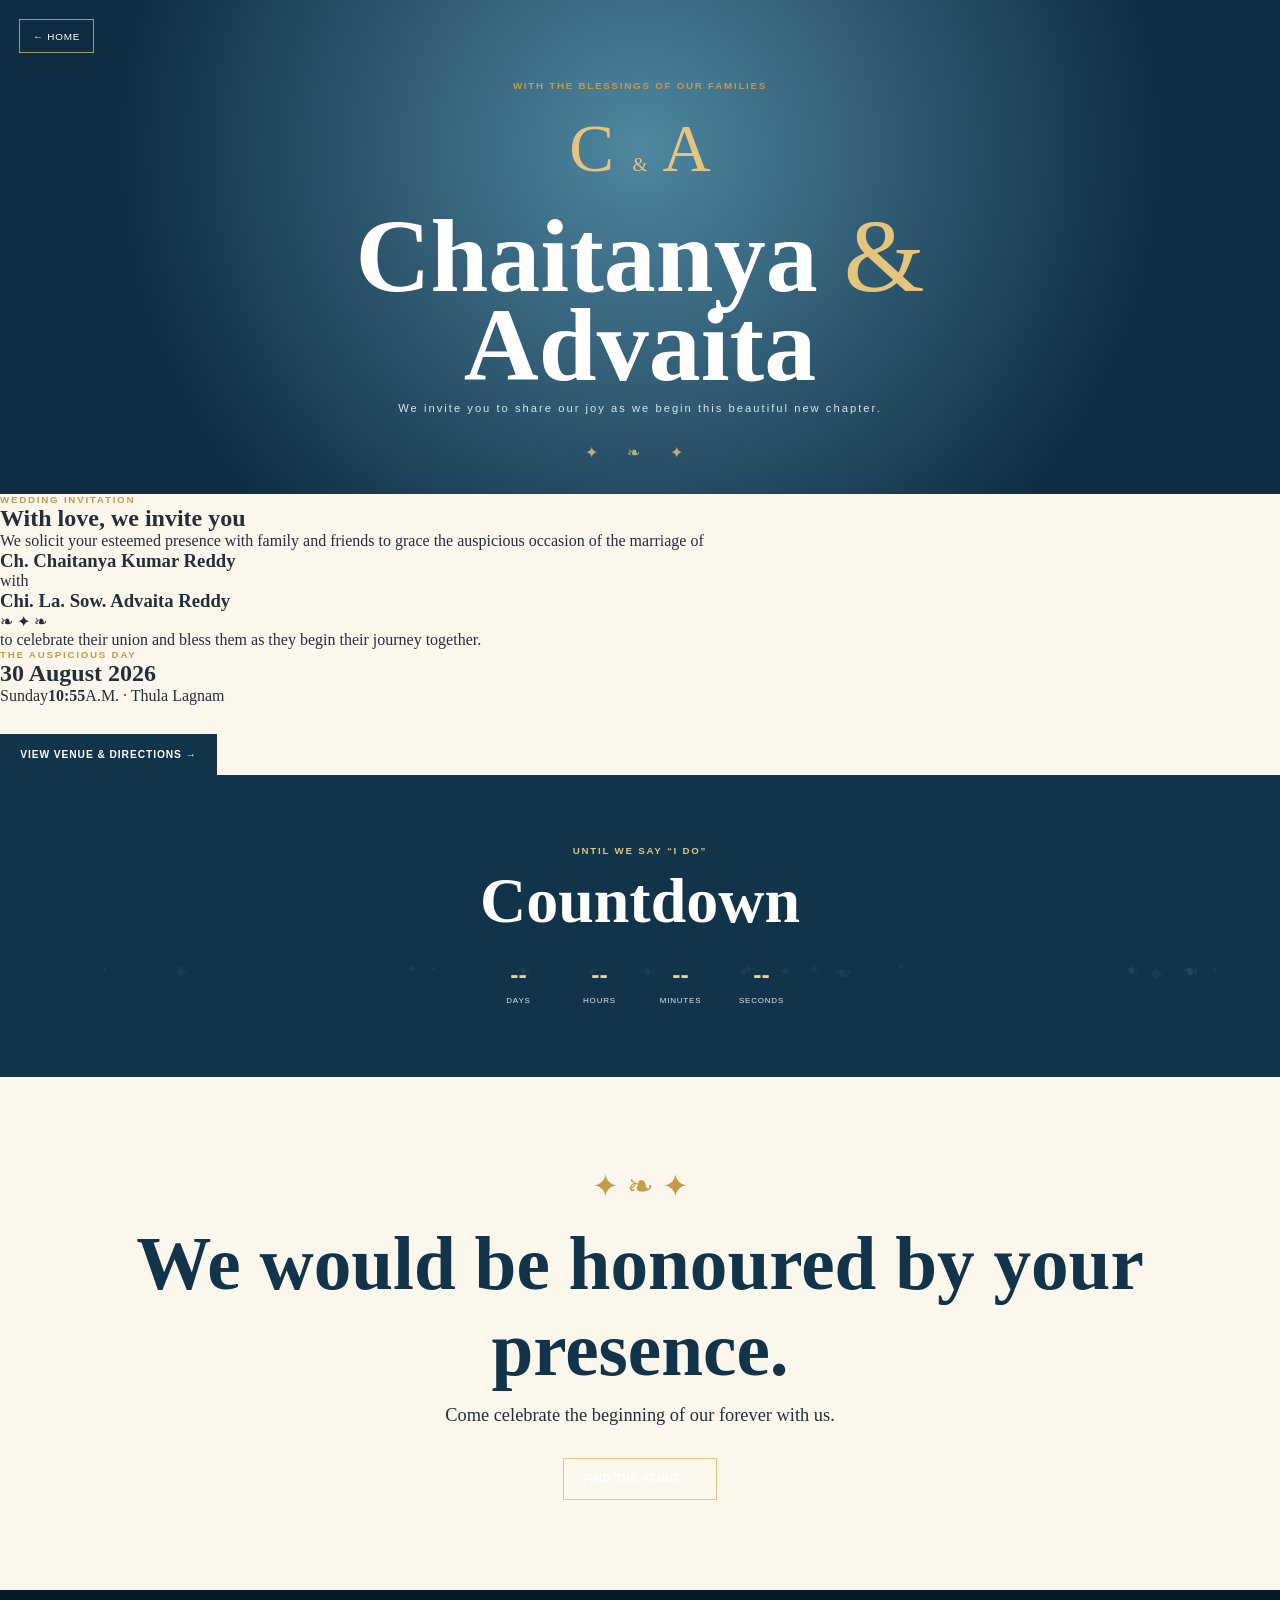
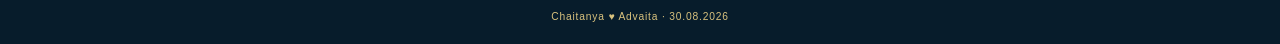
==== invitation.html @ 842b2c0c "Create dedicated marriage invitation page" ====
<!doctype html><html lang="en"><head><meta charset="utf-8"><meta name="viewport" content="width=device-width,initial-scale=1"><meta name="theme-color" content="#173b52"><meta name="description" content="Chaitanya & Advaita — Wedding Invitation"><title>Chaitanya & Advaita | Invitation</title><link rel="stylesheet" href="style.css"></head><body><div id="petals"></div><header class="subhero invitation-hero"><a class="back" href="index.html">← Home</a><p class="eyebrow">With the blessings of our families</p><div class="monogram">C <span>&amp;</span> A</div><h1>Chaitanya <span>&amp;</span><br>Advaita</h1><p>We invite you to share our joy as we begin this beautiful new chapter.</p></header><main><section class="invitation-copy"><p class="eyebrow">Wedding Invitation</p><h2>With love, we invite you</h2><p>We solicit your esteemed presence with family and friends to grace the auspicious occasion of the marriage of</p><h3>Ch. Chaitanya Kumar Reddy</h3><div class="with">with</div><h3>Chi. La. Sow. Advaita Reddy</h3><div class="ornament">❧ ✦ ❧</div><p>to celebrate their union and bless them as they begin their journey together.</p></section><section class="marriage-card"><p class="eyebrow">The Auspicious Day</p><h2>30 August 2026</h2><div class="muhurtham"><span>Sunday</span><strong>10:55</strong><span>A.M. · Thula Lagnam</span></div><a class="btn dark" href="venue.html">View Venue &amp; Directions →</a></section><section class="count"><p class="eyebrow">Until we say “I do”</p><h2>Countdown</h2><div class="timer"><div><b id="d">--</b><span>Days</span></div><div><b id="h">--</b><span>Hours</span></div><div><b id="m">--</b><span>Minutes</span></div><div><b id="s">--</b><span>Seconds</span></div></div></section><section class="closing"><div class="rings">✦ ❧ ✦</div><h2>We would be honoured by your presence.</h2><p>Come celebrate the beginning of our forever with us.</p><a class="btn" href="venue.html">Find the Venue →</a></section></main><footer>Chaitanya ♥ Advaita · 30.08.2026</footer><script src="script.js"></script></body></html>
---- style.css ----
*{box-sizing:border-box;margin:0;padding:0}:root{--navy:#12344a;--blue:#3b7798;--sky:#dceef4;--ivory:#fbf7ed;--gold:#c79a4a;--ink:#22303a;--rose:#b96d72}html{scroll-behavior:smooth}body{background:var(--ivory);color:var(--ink);font-family:Georgia,'Times New Roman',serif;overflow-x:hidden}body:before{content:'';position:fixed;inset:0;pointer-events:none;opacity:.1;background-image:radial-gradient(#537486 .7px,transparent .7px);background-size:10px 10px;z-index:20}.hero{min-height:100svh;background:radial-gradient(circle at 50% 32%,#4f86a0,#0e2d43 70%);color:#fff;display:grid;place-items:center;text-align:center;padding:7vh 8vw;position:relative;overflow:hidden}.hero:before,.hero:after{content:'✦';position:absolute;color:rgba(255,255,255,.18);font-size:6rem}.hero:before{top:7%;left:9%}.hero:after{bottom:10%;right:9%}.hero-inner{max-width:760px}.eyebrow{font-family:Arial,sans-serif;text-transform:uppercase;letter-spacing:.18em;font-size:.61rem;font-weight:700;color:var(--gold)}.hero .eyebrow{color:#e7f2f5}.monogram{margin:1.2rem auto .7rem;font-family:'Brush Script MT',cursive;font-size:4.2rem;color:#e5c57e}.monogram span{font-family:Georgia,serif;font-size:1.2rem;margin:0 .1rem}.hero h1{font-size:clamp(3.6rem,15vw,7.5rem);line-height:.9;font-weight:600}.hero h1 span{font-family:cursive;color:#e5c57e}.hero-sub{font-size:1.6rem;margin:1rem 0;font-style:italic}.hero-date{font-family:Arial,sans-serif;letter-spacing:.22em;font-size:.72rem;color:#d8e6ec}.btn,.small-btn{display:inline-block;text-decoration:none;font-family:Arial,sans-serif;text-transform:uppercase;letter-spacing:.09em;font-size:.64rem;font-weight:700;cursor:pointer}.btn{margin-top:1.8rem;padding:.9rem 1.2rem;border:1px solid #e5c57e;color:#fff;background:rgba(255,255,255,.07)}.welcome{padding:80px 8vw;text-align:center;max-width:780px;margin:auto}.welcome h2,.section-head h2,.closing h2{font-size:clamp(2.6rem,9vw,4.7rem);color:var(--navy);margin:.5rem 0}.welcome p:last-child,.section-head p:last-child,.closing p{font-size:1.15rem;line-height:1.55}.events{max-width:900px;margin:auto;padding:20px 6vw 90px}.events-page{padding-top:65px}.section-head{text-align:center;margin-bottom:2rem}.event{display:grid;grid-template-columns:90px 1fr;gap:1.2rem;background:#fffdf8;border:1px solid #d7c7a5;margin:1.1rem 0;padding:1.2rem;box-shadow:0 12px 30px rgba(18,52,74,.07);transition:transform .25s,box-shadow .25s}.event:hover{transform:translateY(-5px);box-shadow:0 16px 36px rgba(18,52,74,.13)}.event.blue{background:linear-gradient(135deg,#fffdf8,#e8f5fa);border-color:#9fc7d8}.event.wedding{border:2px solid var(--gold);background:linear-gradient(135deg,#fffdf8,#f4ead1)}.date{display:flex;flex-direction:column;align-items:center;justify-content:center;border-right:1px solid #ddd0b5;color:var(--navy);padding-right:1rem}.date b{font-size:3rem;line-height:.85}.date span{font-family:Arial,sans-serif;font-size:.58rem;letter-spacing:.15em;margin-top:.4rem}.tag{font-family:Arial,sans-serif;color:var(--gold);font-size:.61rem;letter-spacing:.13em;text-transform:uppercase;font-weight:700}.event h3{font-size:clamp(1.9rem,7vw,3rem);color:var(--navy);margin:.25rem 0}.event-copy p{font-size:1rem;line-height:1.45}.place,.time{color:var(--blue);font-weight:700;margin-bottom:.45rem}.dress{display:flex;align-items:center;gap:.55rem;flex-wrap:wrap;margin-top:1rem;padding:.7rem;background:#dcedf4;border-left:3px solid #4d86a1}.dress span{font-size:1.4rem}.dress strong,.dress b{font-family:Arial,sans-serif;font-size:.67rem;text-transform:uppercase;letter-spacing:.08em}.dress b{color:#255f80}.small-btn{margin-top:1rem;padding:.68rem .9rem;background:var(--navy);color:#fff}.count{background:var(--navy);color:#fff;text-align:center;padding:70px 6vw}.count .eyebrow{color:#dfc27f}.count h2{color:#fff;font-size:clamp(2.4rem,8vw,4rem);margin:.5rem 0}.timer{display:flex;justify-content:center;gap:1rem;margin-top:1.4rem}.timer div{min-width:65px}.timer b{display:block;font-family:Arial,sans-serif;font-size:1.55rem;color:#f0d48e}.timer span{font-family:Arial,sans-serif;text-transform:uppercase;font-size:.5rem;letter-spacing:.1em;color:#dce8ed}.closing{text-align:center;padding:90px 7vw}.rings{font-size:2rem;color:var(--gold);margin-bottom:1rem}.closing p{max-width:600px;margin:auto}.dark{background:var(--navy);border-color:var(--navy);color:#fff}.subhero{min-height:52svh;background:radial-gradient(circle at 50% 30%,#4f86a0,#0e2d43 72%);color:#fff;display:flex;flex-direction:column;align-items:center;justify-content:center;text-align:center;padding:5rem 7vw;position:relative}.subhero:after{content:'✦  ❧  ✦';position:absolute;bottom:2rem;color:#e5c57e;letter-spacing:.8rem;opacity:.8}.subhero h1{font-size:clamp(3.3rem,13vw,6.5rem);line-height:.85;margin:.8rem 0;font-weight:600}.subhero h1 span{font-family:'Brush Script MT',cursive;color:#e5c57e;font-weight:400}.subhero>p:last-of-type{font-family:Arial,sans-serif;letter-spacing:.18em;font-size:.7rem;color:#d8e6ec}.back{position:absolute;top:1.2rem;left:1.2rem;color:#fff;text-decoration:none;font-family:Arial,sans-serif;text-transform:uppercase;font-size:.62rem;letter-spacing:.08em;border:1px solid rgba(229,197,126,.7);padding:.65rem .8rem}.venue-hero{background:radial-gradient(circle at 50% 30%,#6b8e99,#12344a 72%)}.venue-page{max-width:850px;margin:auto;padding:75px 7vw 90px;text-align:center}.venue-page h2{font-size:clamp(2.5rem,9vw,5rem);color:var(--navy);margin:.7rem 0}.venue-address{font-size:1.35rem;line-height:1.5}.venue-time{color:var(--blue);font-weight:700;font-size:1.1rem;margin:1.2rem 0}.venue-actions{margin:1.5rem 0 2.5rem}.map-btn{display:inline-block;background:var(--navy);color:#fff;text-decoration:none;padding:.9rem 1.2rem;font-family:Arial,sans-serif;text-transform:uppercase;letter-spacing:.08em;font-size:.65rem}.qr-wrap{display:flex;align-items:center;justify-content:center;gap:1.5rem;max-width:650px;margin:auto;padding:1.4rem;background:#fffdf8;border:1px solid #d7c7a5;box-shadow:0 12px 30px rgba(18,52,74,.08);text-align:left}.qr-wrap img{width:170px;height:170px;object-fit:contain;background:#fff}.qr-wrap h3{font-size:2rem;color:var(--navy);margin-bottom:.5rem}.qr-wrap p{font-size:1rem;line-height:1.45}.qr-placeholder{width:170px;height:170px;display:grid;place-items:center;text-align:center;border:1px dashed #bba97e;background:#fff;color:#8b7650;padding:1rem}.qr-placeholder p:first-child{font-family:Arial,sans-serif;text-transform:uppercase;letter-spacing:.1em;font-weight:700}.qr-note{font-size:.7rem!important;line-height:1.3!important}.venue-nav{display:flex;justify-content:center;gap:1.5rem;margin-top:2.2rem}.venue-nav a,.footer-link{color:var(--navy);font-family:Arial,sans-serif;text-decoration:none;font-size:.65rem;text-transform:uppercase;letter-spacing:.08em}.venue-nav a:hover,.footer-link:hover{text-decoration:underline}footer{text-align:center;background:#071c2b;color:#d9c27e;padding:1.35rem;font-family:Arial,sans-serif;font-size:.64rem;letter-spacing:.08em}.footer-link{color:#d9c27e}.petal{position:fixed;top:-30px;z-index:30;color:#7ca3b7;pointer-events:none;animation:fall linear forwards}@keyframes fall{to{transform:translate3d(var(--drift),110vh,0) rotate(540deg);opacity:.1}}@media(max-width:520px){.event{grid-template-columns:68px 1fr;gap:.8rem;padding:.95rem}.date{padding-right:.7rem}.date b{font-size:2.4rem}.event h3{font-size:2rem}.timer{gap:.45rem}.timer div{min-width:55px}.qr-wrap{flex-direction:column;text-align:center}.qr-wrap img,.qr-placeholder{width:210px;height:210px}.venue-nav{gap:1rem}.subhero{min-height:48svh}}
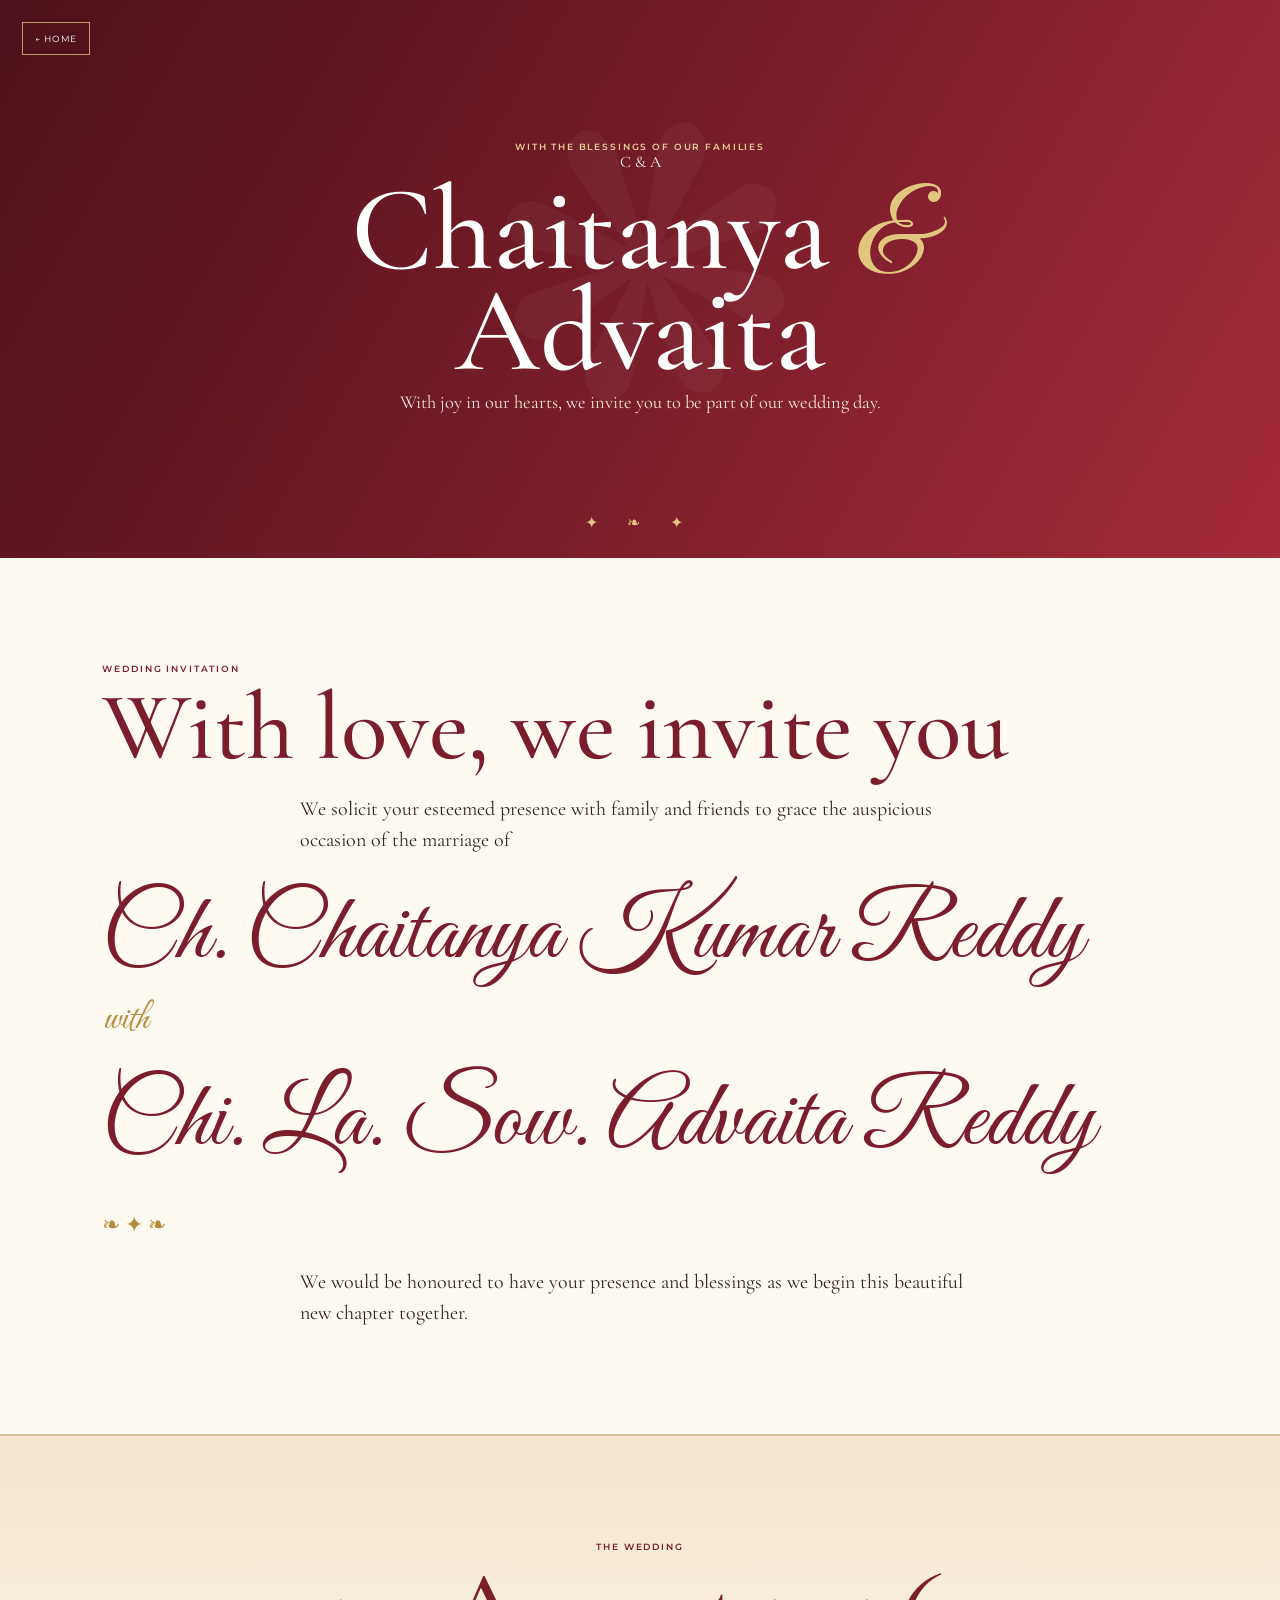
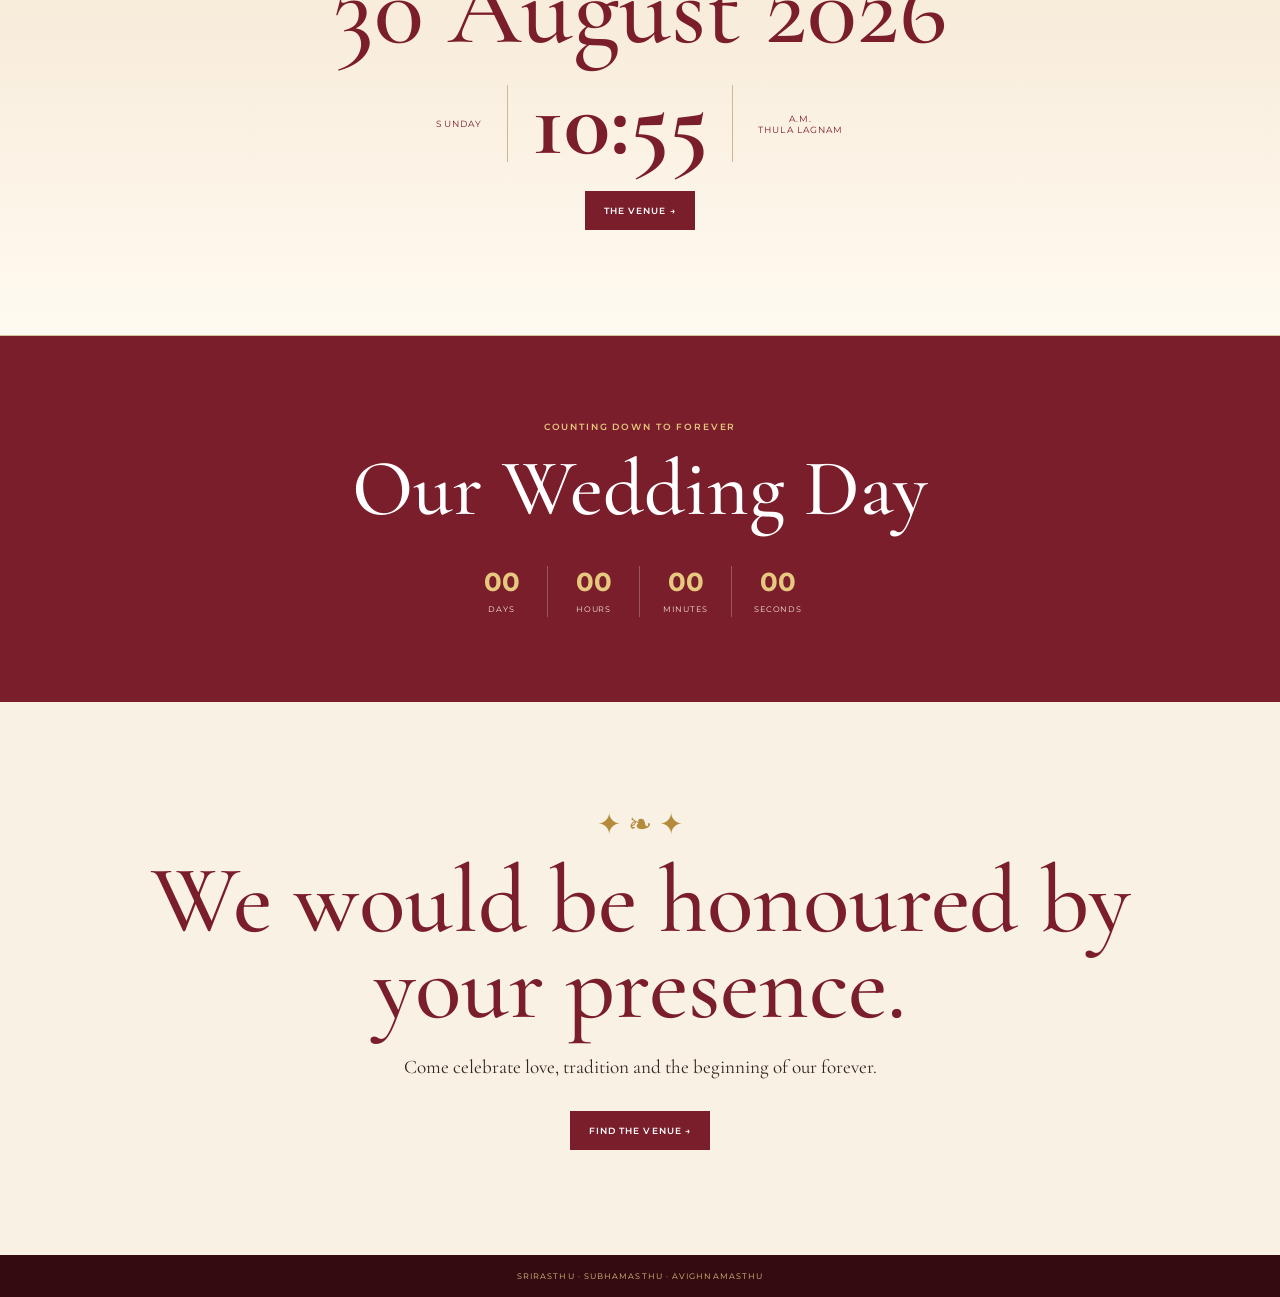
==== commit e28e01c6: "Redesign wedding invitation page" ====
--- a/invitation.html
+++ b/invitation.html
@@ -1 +1 @@
-<!doctype html><html lang="en"><head><meta charset="utf-8"><meta name="viewport" content="width=device-width,initial-scale=1"><meta name="theme-color" content="#173b52"><meta name="description" content="Chaitanya & Advaita — Wedding Invitation"><title>Chaitanya & Advaita | Invitation</title><link rel="stylesheet" href="style.css"></head><body><div id="petals"></div><header class="subhero invitation-hero"><a class="back" href="index.html">← Home</a><p class="eyebrow">With the blessings of our families</p><div class="monogram">C <span>&amp;</span> A</div><h1>Chaitanya <span>&amp;</span><br>Advaita</h1><p>We invite you to share our joy as we begin this beautiful new chapter.</p></header><main><section class="invitation-copy"><p class="eyebrow">Wedding Invitation</p><h2>With love, we invite you</h2><p>We solicit your esteemed presence with family and friends to grace the auspicious occasion of the marriage of</p><h3>Ch. Chaitanya Kumar Reddy</h3><div class="with">with</div><h3>Chi. La. Sow. Advaita Reddy</h3><div class="ornament">❧ ✦ ❧</div><p>to celebrate their union and bless them as they begin their journey together.</p></section><section class="marriage-card"><p class="eyebrow">The Auspicious Day</p><h2>30 August 2026</h2><div class="muhurtham"><span>Sunday</span><strong>10:55</strong><span>A.M. · Thula Lagnam</span></div><a class="btn dark" href="venue.html">View Venue &amp; Directions →</a></section><section class="count"><p class="eyebrow">Until we say “I do”</p><h2>Countdown</h2><div class="timer"><div><b id="d">--</b><span>Days</span></div><div><b id="h">--</b><span>Hours</span></div><div><b id="m">--</b><span>Minutes</span></div><div><b id="s">--</b><span>Seconds</span></div></div></section><section class="closing"><div class="rings">✦ ❧ ✦</div><h2>We would be honoured by your presence.</h2><p>Come celebrate the beginning of our forever with us.</p><a class="btn" href="venue.html">Find the Venue →</a></section></main><footer>Chaitanya ♥ Advaita · 30.08.2026</footer><script src="script.js"></script></body></html>+<!doctype html><html lang="en"><head><meta charset="utf-8"><meta name="viewport" content="width=device-width,initial-scale=1"><meta name="theme-color" content="#7b1e2b"><title>Chaitanya & Advaita | Invitation</title><link rel="stylesheet" href="style.css"></head><body><header class="subhero invitation-hero"><a class="back" href="index.html">← Home</a><p class="eyebrow">With the blessings of our families</p><div class="monogram">C <span>&amp;</span> A</div><h1>Chaitanya <span>&amp;</span><br>Advaita</h1><p>With joy in our hearts, we invite you to be part of our wedding day.</p></header><main><section class="invitation-copy"><p class="eyebrow">Wedding Invitation</p><h2>With love, we invite you</h2><p>We solicit your esteemed presence with family and friends to grace the auspicious occasion of the marriage of</p><h3>Ch. Chaitanya Kumar Reddy</h3><div class="with">with</div><h3>Chi. La. Sow. Advaita Reddy</h3><div class="ornament">❧ ✦ ❧</div><p>We would be honoured to have your presence and blessings as we begin this beautiful new chapter together.</p></section><section class="marriage-card"><p class="eyebrow">The Wedding</p><h2>30 August 2026</h2><div class="muhurtham"><span>Sunday</span><strong>10:55</strong><span>A.M.<br>Thula Lagnam</span></div><a class="btn" href="venue.html">THE VENUE →</a></section><section class="count"><p class="eyebrow">Counting down to forever</p><h2>Our Wedding Day</h2><div class="timer"><div><b id="d">--</b><span>Days</span></div><div><b id="h">--</b><span>Hours</span></div><div><b id="m">--</b><span>Minutes</span></div><div><b id="s">--</b><span>Seconds</span></div></div></section><section class="closing"><div class="rings">✦ ❧ ✦</div><h2>We would be honoured by your presence.</h2><p>Come celebrate love, tradition and the beginning of our forever.</p><a class="btn" href="venue.html">FIND THE VENUE →</a></section></main><footer>SRIRASTHU · SUBHAMASTHU · AVIGHNAMASTHU</footer><script src="script.js"></script></body></html>
--- a/style.css
+++ b/style.css
@@ -1 +1 @@
-*{box-sizing:border-box;margin:0;padding:0}:root{--navy:#12344a;--blue:#3b7798;--sky:#dceef4;--ivory:#fbf7ed;--gold:#c79a4a;--ink:#22303a;--rose:#b96d72}html{scroll-behavior:smooth}body{background:var(--ivory);color:var(--ink);font-family:Georgia,'Times New Roman',serif;overflow-x:hidden}body:before{content:'';position:fixed;inset:0;pointer-events:none;opacity:.1;background-image:radial-gradient(#537486 .7px,transparent .7px);background-size:10px 10px;z-index:20}.hero{min-height:100svh;background:radial-gradient(circle at 50% 32%,#4f86a0,#0e2d43 70%);color:#fff;display:grid;place-items:center;text-align:center;padding:7vh 8vw;position:relative;overflow:hidden}.hero:before,.hero:after{content:'✦';position:absolute;color:rgba(255,255,255,.18);font-size:6rem}.hero:before{top:7%;left:9%}.hero:after{bottom:10%;right:9%}.hero-inner{max-width:760px}.eyebrow{font-family:Arial,sans-serif;text-transform:uppercase;letter-spacing:.18em;font-size:.61rem;font-weight:700;color:var(--gold)}.hero .eyebrow{color:#e7f2f5}.monogram{margin:1.2rem auto .7rem;font-family:'Brush Script MT',cursive;font-size:4.2rem;color:#e5c57e}.monogram span{font-family:Georgia,serif;font-size:1.2rem;margin:0 .1rem}.hero h1{font-size:clamp(3.6rem,15vw,7.5rem);line-height:.9;font-weight:600}.hero h1 span{font-family:cursive;color:#e5c57e}.hero-sub{font-size:1.6rem;margin:1rem 0;font-style:italic}.hero-date{font-family:Arial,sans-serif;letter-spacing:.22em;font-size:.72rem;color:#d8e6ec}.btn,.small-btn{display:inline-block;text-decoration:none;font-family:Arial,sans-serif;text-transform:uppercase;letter-spacing:.09em;font-size:.64rem;font-weight:700;cursor:pointer}.btn{margin-top:1.8rem;padding:.9rem 1.2rem;border:1px solid #e5c57e;color:#fff;background:rgba(255,255,255,.07)}.welcome{padding:80px 8vw;text-align:center;max-width:780px;margin:auto}.welcome h2,.section-head h2,.closing h2{font-size:clamp(2.6rem,9vw,4.7rem);color:var(--navy);margin:.5rem 0}.welcome p:last-child,.section-head p:last-child,.closing p{font-size:1.15rem;line-height:1.55}.events{max-width:900px;margin:auto;padding:20px 6vw 90px}.events-page{padding-top:65px}.section-head{text-align:center;margin-bottom:2rem}.event{display:grid;grid-template-columns:90px 1fr;gap:1.2rem;background:#fffdf8;border:1px solid #d7c7a5;margin:1.1rem 0;padding:1.2rem;box-shadow:0 12px 30px rgba(18,52,74,.07);transition:transform .25s,box-shadow .25s}.event:hover{transform:translateY(-5px);box-shadow:0 16px 36px rgba(18,52,74,.13)}.event.blue{background:linear-gradient(135deg,#fffdf8,#e8f5fa);border-color:#9fc7d8}.event.wedding{border:2px solid var(--gold);background:linear-gradient(135deg,#fffdf8,#f4ead1)}.date{display:flex;flex-direction:column;align-items:center;justify-content:center;border-right:1px solid #ddd0b5;color:var(--navy);padding-right:1rem}.date b{font-size:3rem;line-height:.85}.date span{font-family:Arial,sans-serif;font-size:.58rem;letter-spacing:.15em;margin-top:.4rem}.tag{font-family:Arial,sans-serif;color:var(--gold);font-size:.61rem;letter-spacing:.13em;text-transform:uppercase;font-weight:700}.event h3{font-size:clamp(1.9rem,7vw,3rem);color:var(--navy);margin:.25rem 0}.event-copy p{font-size:1rem;line-height:1.45}.place,.time{color:var(--blue);font-weight:700;margin-bottom:.45rem}.dress{display:flex;align-items:center;gap:.55rem;flex-wrap:wrap;margin-top:1rem;padding:.7rem;background:#dcedf4;border-left:3px solid #4d86a1}.dress span{font-size:1.4rem}.dress strong,.dress b{font-family:Arial,sans-serif;font-size:.67rem;text-transform:uppercase;letter-spacing:.08em}.dress b{color:#255f80}.small-btn{margin-top:1rem;padding:.68rem .9rem;background:var(--navy);color:#fff}.count{background:var(--navy);color:#fff;text-align:center;padding:70px 6vw}.count .eyebrow{color:#dfc27f}.count h2{color:#fff;font-size:clamp(2.4rem,8vw,4rem);margin:.5rem 0}.timer{display:flex;justify-content:center;gap:1rem;margin-top:1.4rem}.timer div{min-width:65px}.timer b{display:block;font-family:Arial,sans-serif;font-size:1.55rem;color:#f0d48e}.timer span{font-family:Arial,sans-serif;text-transform:uppercase;font-size:.5rem;letter-spacing:.1em;color:#dce8ed}.closing{text-align:center;padding:90px 7vw}.rings{font-size:2rem;color:var(--gold);margin-bottom:1rem}.closing p{max-width:600px;margin:auto}.dark{background:var(--navy);border-color:var(--navy);color:#fff}.subhero{min-height:52svh;background:radial-gradient(circle at 50% 30%,#4f86a0,#0e2d43 72%);color:#fff;display:flex;flex-direction:column;align-items:center;justify-content:center;text-align:center;padding:5rem 7vw;position:relative}.subhero:after{content:'✦  ❧  ✦';position:absolute;bottom:2rem;color:#e5c57e;letter-spacing:.8rem;opacity:.8}.subhero h1{font-size:clamp(3.3rem,13vw,6.5rem);line-height:.85;margin:.8rem 0;font-weight:600}.subhero h1 span{font-family:'Brush Script MT',cursive;color:#e5c57e;font-weight:400}.subhero>p:last-of-type{font-family:Arial,sans-serif;letter-spacing:.18em;font-size:.7rem;color:#d8e6ec}.back{position:absolute;top:1.2rem;left:1.2rem;color:#fff;text-decoration:none;font-family:Arial,sans-serif;text-transform:uppercase;font-size:.62rem;letter-spacing:.08em;border:1px solid rgba(229,197,126,.7);padding:.65rem .8rem}.venue-hero{background:radial-gradient(circle at 50% 30%,#6b8e99,#12344a 72%)}.venue-page{max-width:850px;margin:auto;padding:75px 7vw 90px;text-align:center}.venue-page h2{font-size:clamp(2.5rem,9vw,5rem);color:var(--navy);margin:.7rem 0}.venue-address{font-size:1.35rem;line-height:1.5}.venue-time{color:var(--blue);font-weight:700;font-size:1.1rem;margin:1.2rem 0}.venue-actions{margin:1.5rem 0 2.5rem}.map-btn{display:inline-block;background:var(--navy);color:#fff;text-decoration:none;padding:.9rem 1.2rem;font-family:Arial,sans-serif;text-transform:uppercase;letter-spacing:.08em;font-size:.65rem}.qr-wrap{display:flex;align-items:center;justify-content:center;gap:1.5rem;max-width:650px;margin:auto;padding:1.4rem;background:#fffdf8;border:1px solid #d7c7a5;box-shadow:0 12px 30px rgba(18,52,74,.08);text-align:left}.qr-wrap img{width:170px;height:170px;object-fit:contain;background:#fff}.qr-wrap h3{font-size:2rem;color:var(--navy);margin-bottom:.5rem}.qr-wrap p{font-size:1rem;line-height:1.45}.qr-placeholder{width:170px;height:170px;display:grid;place-items:center;text-align:center;border:1px dashed #bba97e;background:#fff;color:#8b7650;padding:1rem}.qr-placeholder p:first-child{font-family:Arial,sans-serif;text-transform:uppercase;letter-spacing:.1em;font-weight:700}.qr-note{font-size:.7rem!important;line-height:1.3!important}.venue-nav{display:flex;justify-content:center;gap:1.5rem;margin-top:2.2rem}.venue-nav a,.footer-link{color:var(--navy);font-family:Arial,sans-serif;text-decoration:none;font-size:.65rem;text-transform:uppercase;letter-spacing:.08em}.venue-nav a:hover,.footer-link:hover{text-decoration:underline}footer{text-align:center;background:#071c2b;color:#d9c27e;padding:1.35rem;font-family:Arial,sans-serif;font-size:.64rem;letter-spacing:.08em}.footer-link{color:#d9c27e}.petal{position:fixed;top:-30px;z-index:30;color:#7ca3b7;pointer-events:none;animation:fall linear forwards}@keyframes fall{to{transform:translate3d(var(--drift),110vh,0) rotate(540deg);opacity:.1}}@media(max-width:520px){.event{grid-template-columns:68px 1fr;gap:.8rem;padding:.95rem}.date{padding-right:.7rem}.date b{font-size:2.4rem}.event h3{font-size:2rem}.timer{gap:.45rem}.timer div{min-width:55px}.qr-wrap{flex-direction:column;text-align:center}.qr-wrap img,.qr-placeholder{width:210px;height:210px}.venue-nav{gap:1rem}.subhero{min-height:48svh}}+@import url('https://fonts.googleapis.com/css2?family=Cormorant+Garamond:wght@400;500;600;700&family=Great+Vibes&family=Montserrat:wght@400;500;600;700&display=swap');*{box-sizing:border-box;margin:0;padding:0}:root{--maroon:#7b1e2b;--deep:#4d101a;--red:#a52a3a;--ivory:#f8f1e4;--paper:#fffaf1;--gold:#b58a3b;--ink:#332421;--muted:#806c63}html{scroll-behavior:smooth}body{background:var(--ivory);color:var(--ink);font-family:'Cormorant Garamond',Georgia,serif;overflow-x:hidden}body:before{content:'';position:fixed;inset:0;pointer-events:none;opacity:.11;background-image:radial-gradient(#8c705f .65px,transparent .65px);background-size:8px 8px;z-index:50}.grain{position:fixed;inset:0;pointer-events:none;z-index:49;opacity:.06;background:repeating-linear-gradient(0deg,transparent 0 3px,#5a3a30 4px),repeating-linear-gradient(90deg,transparent 0 5px,#5a3a30 6px);mix-blend-mode:multiply}.cover{min-height:100svh;position:relative;display:grid;place-items:center;text-align:center;background:radial-gradient(circle at 50% 30%,#fffaf1 0,#f6e9d5 54%,#ead8bf 100%);overflow:hidden;border:12px solid var(--maroon);border-bottom-width:0}.cover:before,.cover:after{content:'';position:absolute;width:55vw;height:55vw;max-width:650px;max-height:650px;border:1px solid rgba(123,30,43,.18);border-radius:50%;pointer-events:none}.cover:before{top:-35vw;left:-25vw}.cover:after{bottom:-35vw;right:-25vw}.frame{position:absolute;inset:18px;border:1px solid rgba(181,138,59,.65);pointer-events:none}.corner{position:absolute;color:var(--gold);font-size:3.4rem}.c1{top:30px;left:38px;transform:rotate(-25deg)}.c2{bottom:30px;right:38px;transform:rotate(155deg)}.cover-inner{position:relative;z-index:2;width:min(92%,720px);padding:50px 20px}.sanskrit{font-size:1.4rem;color:var(--maroon);letter-spacing:.12em}.rule{display:flex;align-items:center;gap:12px;justify-content:center;margin:16px auto 18px;color:var(--gold)}.rule span{height:1px;width:90px;background:var(--gold)}.rule i{font-style:normal}.kicker,.eyebrow{font-family:Montserrat,Arial,sans-serif;text-transform:uppercase;letter-spacing:.2em;font-size:.58rem;font-weight:600;color:var(--maroon)}.cover h1{font-size:clamp(4.4rem,17vw,8.5rem);line-height:.72;font-weight:500;color:var(--maroon);letter-spacing:-.025em}.amp{font-family:'Great Vibes',cursive;color:var(--gold);font-size:4rem;line-height:1.15;margin:.45rem 0}.cover-sub{font-size:1.35rem;font-style:italic;margin:1.4rem auto;color:var(--muted)}.date-lockup{display:flex;align-items:center;justify-content:center;gap:13px;color:var(--maroon);margin:1.2rem auto}.date-lockup span{font-size:4rem;font-weight:600;line-height:.8}.date-lockup small{font-family:Montserrat,Arial,sans-serif;text-align:left;font-size:.58rem;line-height:1.4;letter-spacing:.13em}.enter{display:inline-flex;align-items:center;gap:22px;text-decoration:none;color:#fff;background:var(--maroon);border:1px solid var(--maroon);padding:13px 18px 13px 22px;margin-top:1rem;font-family:Montserrat,Arial,sans-serif;font-size:.6rem;letter-spacing:.14em;transition:.3s}.enter b{font-size:1.05rem;font-weight:400}.enter:hover{background:var(--deep);transform:translateY(-2px)}.cover-footer{position:absolute;bottom:23px;z-index:3;font-family:Montserrat,Arial,sans-serif;font-size:.54rem;letter-spacing:.18em;color:var(--maroon)}.subhero{min-height:55svh;position:relative;display:flex;flex-direction:column;justify-content:center;align-items:center;text-align:center;padding:70px 8vw;color:#fff;background:linear-gradient(120deg,#4d101a,#7b1e2b 55%,#a52a3a);overflow:hidden}.subhero:before{content:'❋';position:absolute;font-size:24rem;line-height:1;color:rgba(255,255,255,.035);transform:rotate(18deg)}.subhero:after{content:'✦  ❧  ✦';position:absolute;bottom:25px;color:#e2c57e;letter-spacing:.8rem}.invitation-hero{min-height:62svh}.subhero .eyebrow{color:#e9cf91}.subhero h1{font-size:clamp(4rem,15vw,7.5rem);line-height:.75;font-weight:500;margin:.8rem 0;position:relative}.subhero h1 span{font-family:'Great Vibes',cursive;color:#e2c57e;font-weight:400}.subhero>p:last-of-type{max-width:620px;font-size:1.15rem;line-height:1.5;color:#f6e9d5}.back{position:absolute;top:22px;left:22px;z-index:3;color:#fff;text-decoration:none;font-family:Montserrat,Arial,sans-serif;text-transform:uppercase;font-size:.56rem;letter-spacing:.1em;border:1px solid rgba(226,197,126,.75);padding:10px 12px}.section{padding:100px 7vw;max-width:980px;margin:auto;text-align:center}.invitation-copy{background:var(--paper);max-width:100%;padding:105px 8vw;border-bottom:1px solid #d7c29e}.invitation-copy h2,.marriage-card h2,.venue-page h2,.closing h2{font-size:clamp(3rem,10vw,6rem);font-weight:500;color:var(--maroon);line-height:.9;margin:.7rem 0 1.4rem}.invitation-copy>p:not(.eyebrow){font-size:1.25rem;line-height:1.55;max-width:680px;margin:auto}.invitation-copy h3{font-family:'Great Vibes',cursive;font-size:clamp(3.2rem,11vw,6rem);font-weight:400;color:var(--maroon);margin:1.2rem 0 0}.with{font-family:'Great Vibes',cursive;font-size:2.3rem;color:var(--gold);margin:.1rem}.ornament{margin:1.8rem auto;color:var(--gold);font-size:1.4rem}.marriage-card{padding:105px 7vw;text-align:center;background:linear-gradient(180deg,#f4e5cf,#fffaf1);border-block:1px solid #d7c29e}.marriage-card h2{font-size:clamp(3.2rem,11vw,6.5rem)}.muhurtham{display:flex;justify-content:center;align-items:center;gap:25px;margin:1.8rem 0;color:var(--maroon)}.muhurtham span{font-family:Montserrat,Arial,sans-serif;text-transform:uppercase;letter-spacing:.12em;font-size:.58rem}.muhurtham strong{font-size:clamp(4rem,13vw,6rem);line-height:.8;border-inline:1px solid #cdb98f;padding:0 24px}.btn{display:inline-block;text-decoration:none;font-family:Montserrat,Arial,sans-serif;text-transform:uppercase;letter-spacing:.11em;font-size:.57rem;font-weight:600;padding:13px 18px;background:var(--maroon);color:#fff;border:1px solid var(--maroon);transition:.25s}.btn:hover{background:var(--deep);transform:translateY(-2px)}.count{padding:85px 7vw;text-align:center;background:var(--maroon);color:#fff}.count .eyebrow{color:#e4c67f}.count h2{font-size:clamp(3rem,9vw,5rem);font-weight:500;margin:.5rem 0}.timer{display:flex;justify-content:center;gap:0;margin-top:1.8rem}.timer div{min-width:92px;padding:0 16px;border-right:1px solid rgba(255,255,255,.25)}.timer div:last-child{border-right:0}.timer b{display:block;font-family:Montserrat,Arial,sans-serif;font-size:1.6rem;color:#e6c87f}.timer span{font-family:Montserrat,Arial,sans-serif;text-transform:uppercase;font-size:.48rem;letter-spacing:.12em;color:#f3e6d6}.closing{text-align:center;padding:105px 7vw;background:var(--ivory)}.rings{color:var(--gold);font-size:1.8rem;margin-bottom:1rem}.closing p{font-size:1.2rem;line-height:1.55;max-width:620px;margin:1rem auto 1.8rem}.venue-page{max-width:1000px;margin:auto;padding:95px 7vw;text-align:center}.venue-page h2{font-size:clamp(3rem,10vw,6rem)}.venue-address{font-size:1.35rem;line-height:1.5}.venue-time{color:var(--maroon);font-family:Montserrat,Arial,sans-serif;font-size:.65rem;letter-spacing:.13em;text-transform:uppercase;margin:1.3rem 0 1.7rem}.map-btn{display:inline-block;background:var(--maroon);color:#fff;text-decoration:none;padding:13px 18px;font-family:Montserrat,Arial,sans-serif;text-transform:uppercase;letter-spacing:.1em;font-size:.57rem}.qr-grid{display:grid;grid-template-columns:1fr 1fr;gap:22px;max-width:760px;margin:55px auto 0}.qr-card{background:var(--paper);border:1px solid #d7c29e;padding:28px;box-shadow:0 18px 40px rgba(77,16,26,.08)}.qr-card img{width:220px;height:220px;object-fit:contain;background:#fff}.qr-card h3{font-size:2rem;color:var(--maroon);margin:15px 0 5px}.qr-card p{font-size:1rem;line-height:1.4;color:var(--muted)}.qr-card .label{font-family:Montserrat,Arial,sans-serif;text-transform:uppercase;letter-spacing:.13em;font-size:.52rem;color:var(--gold);font-weight:700}.venue-nav{display:flex;justify-content:center;gap:18px;margin-top:35px}.venue-nav a{color:var(--maroon);font-family:Montserrat,Arial,sans-serif;text-decoration:none;font-size:.57rem;text-transform:uppercase;letter-spacing:.1em;border-bottom:1px solid var(--gold);padding-bottom:4px}footer{text-align:center;background:#350b12;color:#e1c37e;padding:16px;font-family:Montserrat,Arial,sans-serif;font-size:.52rem;letter-spacing:.13em}@media(max-width:620px){.cover{border-width:7px}.frame{inset:11px}.corner{font-size:2.5rem}.c1{top:20px;left:22px}.c2{bottom:20px;right:22px}.cover-footer{font-size:.45rem;bottom:16px}.muhurtham{gap:12px}.muhurtham strong{padding:0 12px}.timer div{min-width:68px;padding:0 8px}.timer b{font-size:1.3rem}.qr-grid{grid-template-columns:1fr}.qr-card img{width:230px;height:230px}}
